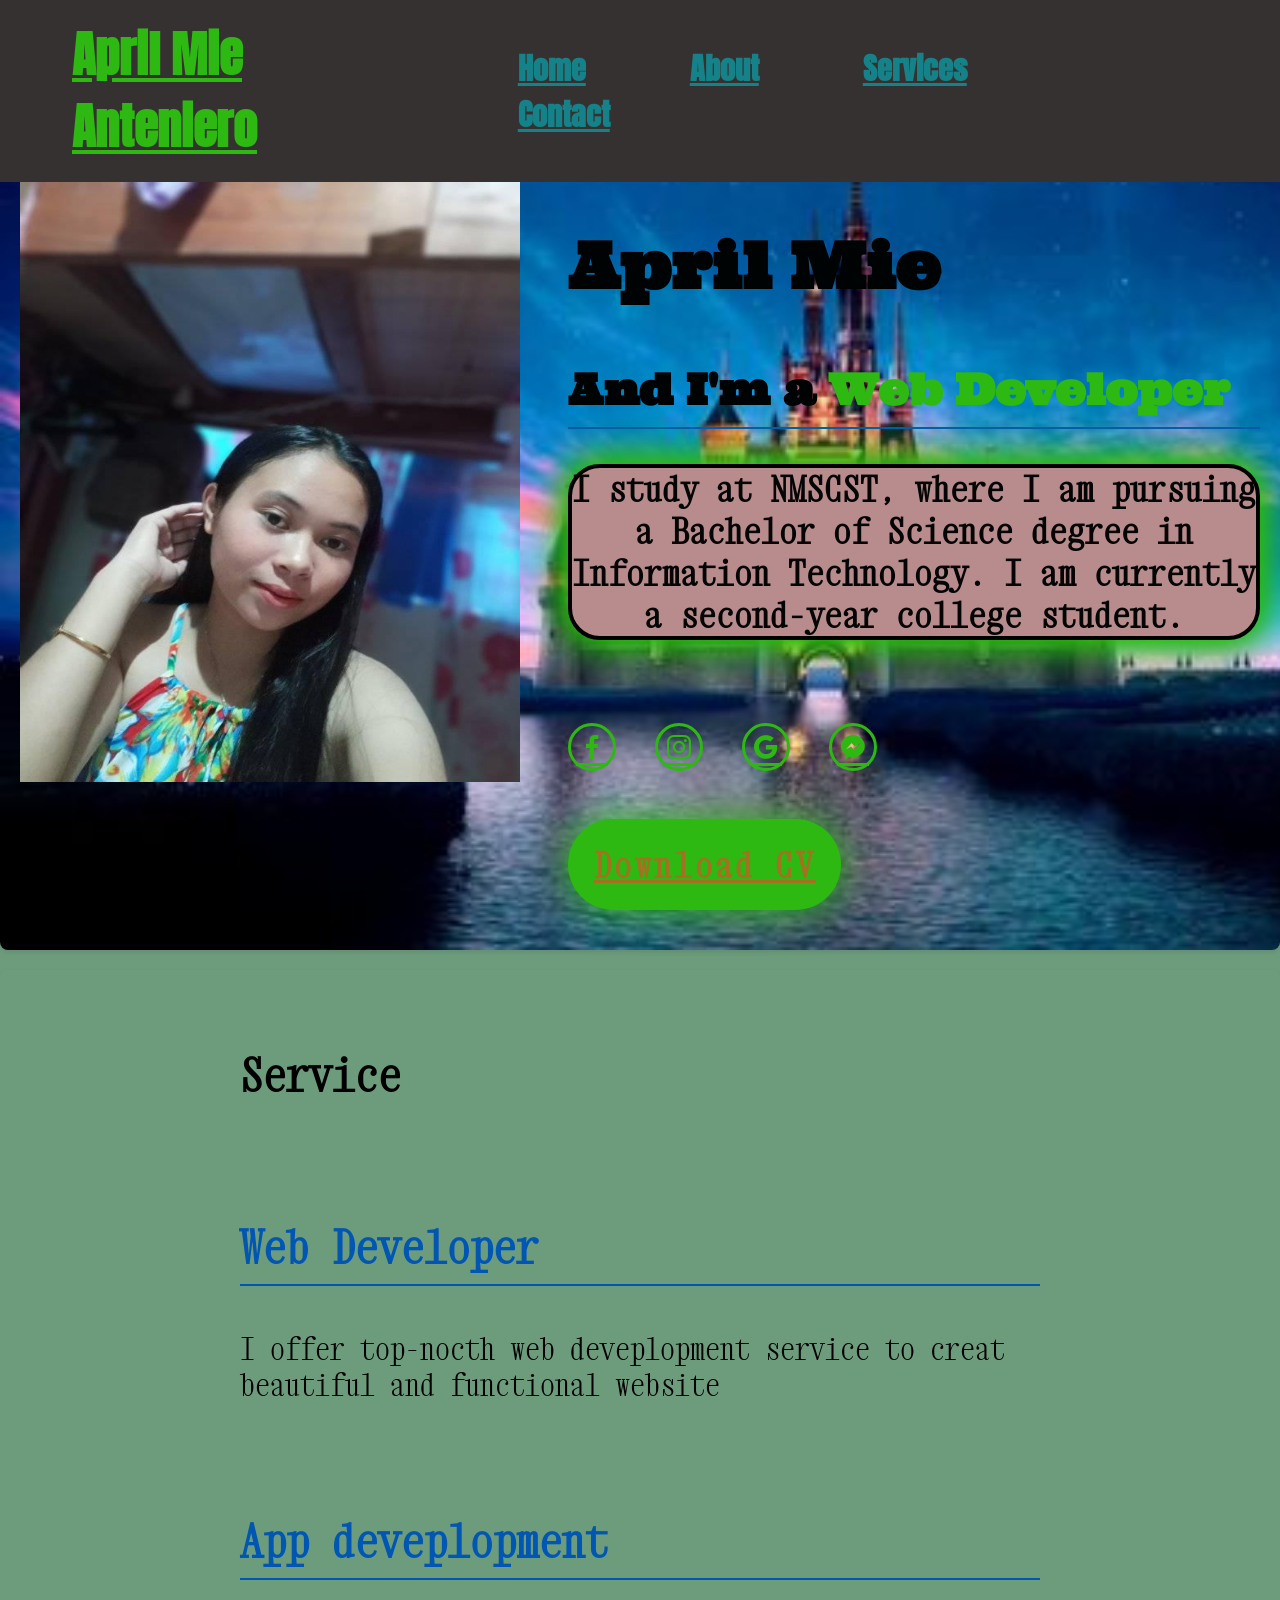
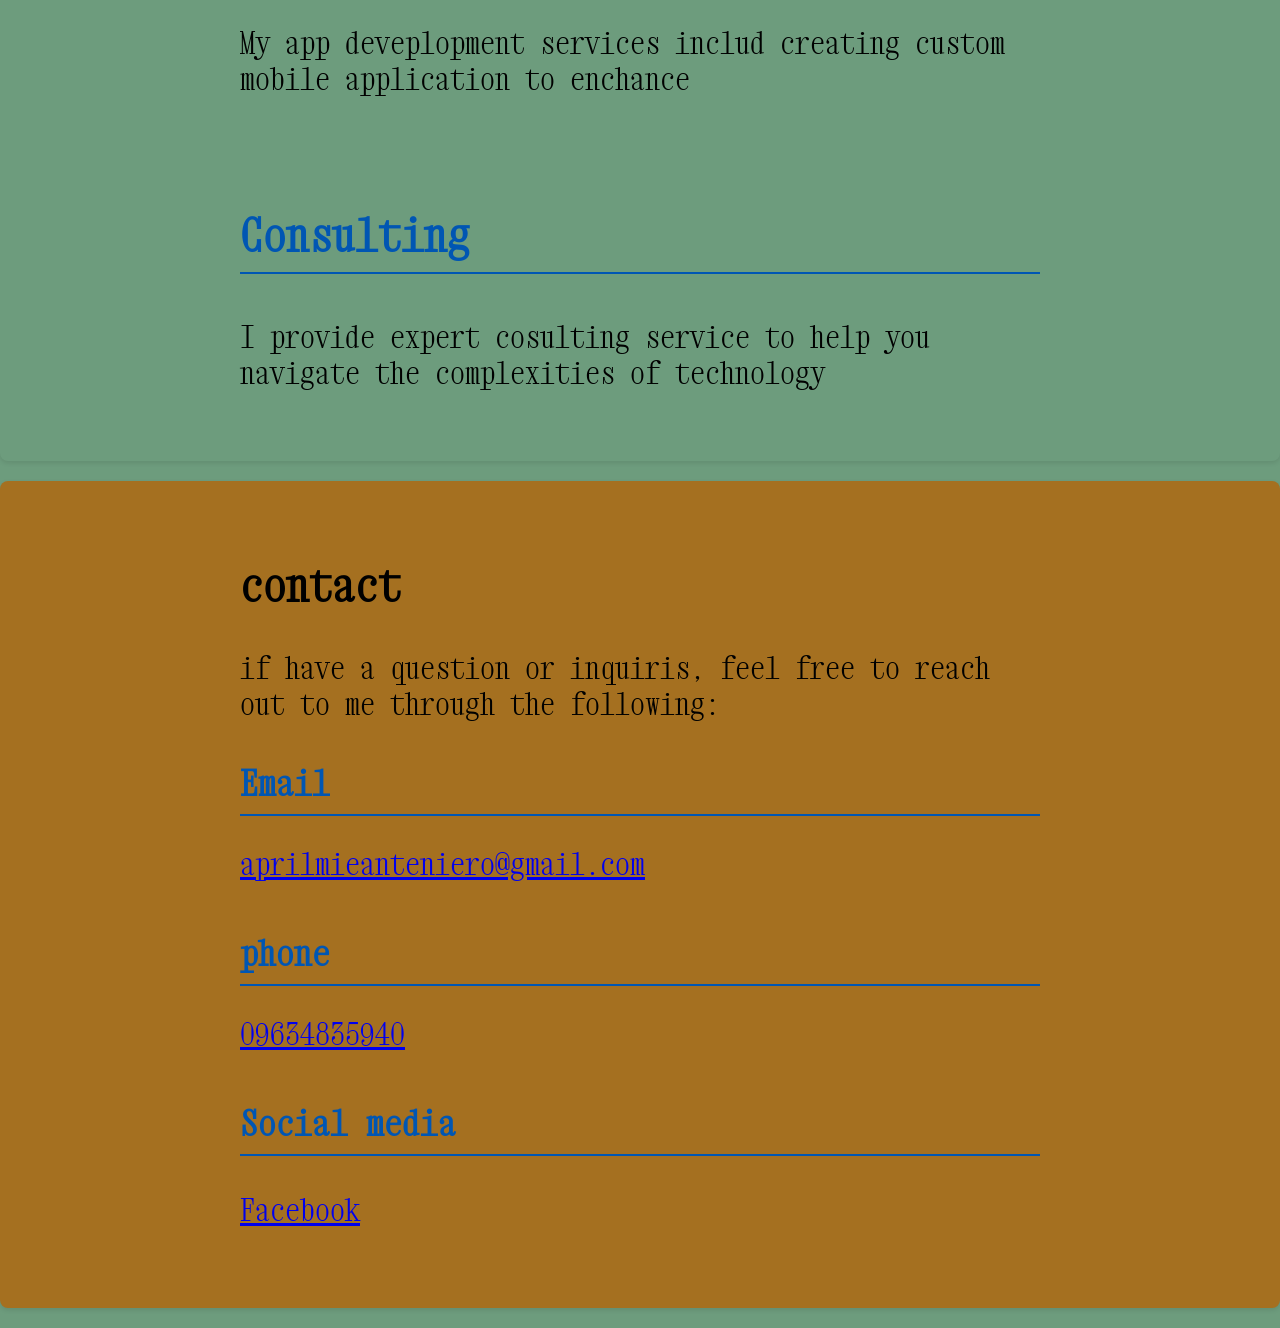
==== index.html @ c16d9663 "Add files via upload" ====
<!DOCTYPE html>
<html lang="en">

<head>
    <meta charset="UTF-8">
    <meta name="viewport" content="width=device-width, initial-scale=1.0">
    <title>portfolio</title>
    <link rel="stylesheet" href="style.css">
    <link href='https://unpkg.com/boxicons@2.1.4/css/boxicons.min.css' rel='stylesheet'> 
    <link rel="preconnect" href="https://fonts.googleapis.com">
    <link rel="preconnect" href="https://fonts.gstatic.com" crossorigin>
    <link href="https://fonts.googleapis.com/css2?family=Anton&family=Archivo+Black&family=Comfortaa:wght@300..700&family=Ultra&family=Xanh+Mono:ital@0;1&display=swap" rel="stylesheet"></head>
<body>
    <header class="header">
          <a href="#home" class="logo">April Mie Anteniero</a>
          <i class='bx bx-menu' id="menu-icon"></i>
          <nav class="navbar">
                      <a href="#home">Home</a>
                      <a href="#home">About</a>
                      <a href="#service">Services</a>
                      <a href="#contact">Contact</a>
          </nav>
      </header>
    <!-- Home Section -->
    <section id="home" class="home">
        <div class="home-img">
            <img src="366946422_767907528671666_5122061550633934863_n.jpg" alt="Profile Image">
        </div>
<div class="home-content">
    <h3>Hello I'm</h3>
    <h1>April Mie</h1>
    <h3>And I'm a <span>Web Developer</span></h3>
    <p><b>I study at NMSCST, where I am pursuing a Bachelor of Science degree in Information Technology. I am currently a second-year college student.
    </b></p>
    <div class="social-media">
        <a href="https://www.facebook.com/"><i class='bx bxl-facebook'></i></a>
        <a href="#"><i class='bx bxl-instagram' ></i></a>
        <a href="#"><i class='bx bxl-google' ></i></a>
        <a href="#"><i class='bx bxl-messenger' ></i></a>
    </div>
    <div class="button">
        <a href="#" class="btn">Download CV</a> 
    </div>
  </div>
</section>
    <section id="service" class="hiden">
        <div class="container">
            <div class="service-details">
                <h1>Service</h1>
                <div class="service-item">
                    <br>
                    <h3>Web Developer</h3>
                    <p>I offer top-nocth web deveplopment service to creat beautiful and functional website</p>
                </div>
                <br>
                <div class="service-item">
                    <h3>App deveplopment</h3>
                    <p>My app deveplopment services includ creating custom mobile application to enchance</p>
                </div>
                <br>
                <div class="service-item">
                    <h3>Consulting</h3>
                    <p>I provide expert cosulting service to help you navigate the complexities of technology</p>
                </div>
            </div>
    </section>
    <section id="contact" class="contact">
        <div class="container">
            <h2>contact</h2>
            <p>if have a question or inquiris, feel free to reach out to me through the following:</p>
            <div class="contact-info">
                <div class="contact-item">
                    <h3>Email</h3>
                    <p><a href="aprilmie.anteniero@gmail.com">aprilmieanteniero@gmail.com</a></p>
                </div>
                <div class="contact-item">
                    <h3>phone</h3>
                    <p><a href=tel:"09634835940">09634835940</a></p>
                </div>
                <div class="contact-item">
                    <h3>Social media</h3>
                    <br>
                    <a href="https://www.facebook.com/">Facebook</a>

                    </p>
                </div>
            </div>
            <script src="main.js"></script>
        </body>
        </html>
---- style.css ----
/* Global Styles */
:root {
    --bg-color: #a57020;
    --snd-bg-color: #d5fdf9;
    --text-color: #000;
    --main-color: #2db911;
}
body {
    font-family: Arial, sans-serif;
    margin: 0;
    padding: 0;
    background-color: #6d9c7d;
    color: #000000;
    align-items: center;
}

/* Header Styles */
/* Header & NavBar Section */
  
.header {
    width: 100%;
    position: fixed;
    top: 0;
    right: 0;
    z-index: 1000;
    display: flex;
    align-items: center;
    justify-content: space-between;
    padding: 1.2rem 10%;
    background: url(4e1af3bb2454756dd88977e11aaeced2.jpg)   ;
    backdrop-filter: blur(10px);
    transition: all 0.5s ease;
    background-color: rgb(54, 49, 49);
    font-family:"Anton", system-ui;
    font-optical-sizing: auto;
    font-weight: 400;
    font-style: normal;
    height:fit-content;
}


.logo {
    font-size: 3rem;
    color: var(--main-color);
    font-weight: 700;    
    cursor: default;
    transition: 0.3s ease;
    margin-left: 200px;
}

.logo:hover {
    transform: scale(1.2);
}

.navbar a {
    font-size: 1.9rem;
    color: rgb(21, 130, 138);
    margin-left: 5rem;
    font-weight: 700;
    transition: 0.3s ease-in-out infinite;
    border: none;
    outline: none;
    border-radius: 4rem;
    padding: 11px 10px;
}

.navbar a:hover{
    color: rgb(30, 32, 27);
    transform: scale(1.5);
    background-color: rgb(168, 173, 86);
    scale: 1.1;
    box-shadow: 0 0 40px rgb(147, 156, 22);   
}

#menu-icon {
    font-size: 3.6rem;
    color: rgb(147, 156, 22);
    cursor: pointer;
    display: none;
}
.home {
    display: flex;      
    align-items: center;
    background-image: url(315cbfa063f57e115be43d014596c991.jpg) ;
    background-size:cover;
    position: sticky;
    justify-content: space-between;
    }
.home p {
color: rgb(10, 14, 7);
justify-content: right;
}

.home-img img {
    width: 500px;
    height: 600px;
    animation: floatImage 4s ease-in-out infinite;
    box-shadow: 0 0 25px var(rgb(50, 43, 151));
    cursor: pointer;
    transition: 0.4s ease-in-out;
    align-items: center;        
    margin: 0 auto;
    display: inline-flex;
    justify-content: center;
}

.home-img img:hover {
    box-shadow: 0 0 25px var(--main-color),
                0 0 35px var(--main-color),
                0 0 55px var(--main-color);
}

@keyframes floatImage {
    0% {
        transform: translateY(0);
    }

    50% {
        transform: translateY(-2.4rem);
    }

    100% {
        transform: translateY(0);
    }
}
.home-content {
    margin-left: 3rem;
    text-align: left;
}

.home-content h3 {
    font-size: 2.7rem;
    font-weight: 700;
    font-family: "Ultra", serif;
    color: #000303;
}

.home-content h3:nth-of-type(2) {
    margin-bottom: 2rem;
}

span {
    color: var(--main-color);
}

.home-content h1 {
    font-size: 4rem;
    font-weight: 700;
    line-height: 1.3;
    font: bolder;
    font-family: "Ultra", serif;
    color: #000303;
}

.home-content p {
    box-shadow: 0 0 25px var(--main-color),
                0 0 35px var(--main-color),
                0 0 55px var(--main-color);
    border: .3rem solid rgb(0, 0, 0);
    text-align: center;
    border-radius: 2rem;
    font: bolder;
    font-size: 2.2rem;
    font-family: "Xanh Mono", monospace;
    justify-content: right;
    color: rgb(5, 5, 5);
    font-weight: bolder;
    background-color: #b88c8c;
}

.social-media a {
    display: inline-flex;
    justify-content: center;
    align-items: center;
    width: 42px;
    height: 42px;
    background: transparent;
    border: .2rem solid var(--main-color);
    border-radius: 50%;
    font-size: 2rem;
    color: var(--main-color);
    margin: 3rem 1.5rem 3rem 0;
    transition: .3s ease-in-out;
}

.social-media a:hover {
    transform: scale(1.2)translateY(-10px);
    background-color: var(--main-color);
    color: var(--bg-color);
    box-shadow: 0 0 25px var(--main-color); 
}

.home .btn {
    align-items: center ;
    display:table;
    border-radius: 4rem;
    font-size: 2.1rem;
    color: var(--bg-color);
    letter-spacing: .2rem;
    font-weight: 600;
    text-align: center;
    justify-content: center;
    background-color:var(--main-color);
    border: 3px transparent rgb(147, 156, 22);
    padding: 1.6rem 1.6rem;
    box-shadow: 0 0 40px var(--main-color);
}

.home .btn:hover {
    background:black;
    color: var(--bg-color); 
    transition: .5s ease-in-out infinite;
    box-shadow: 0 0 40px var(--main-color);   
}
/* Section Styles */
section {
    padding: 40px 20px;
    margin: 20px 0;
    border-radius: 8px;
    box-shadow: 0 2px 5px rgba(0, 0, 0, 0.1);
    font-family: "Xanh Mono", monospace;
    font: bolder;
    font-weight: 400;
    font-size: 30px;
}

.container {
    max-width: 800px;
    margin: auto;
}

h3 {
    color: #0056b3; /* Blue */
    border-bottom: 2px solid #0056b3;
    padding-bottom: 10px;
}

/* Service Items */
.service-item {
    margin: 20px 0;
}

.service-item h3 {
    font-size: 1.5em;
}

/* Contact Styles */
.contact {
    background-color: var(--bg-color); /* Light Blue */
    font-family: "Xanh Mono", monospace;
    font: bolder;
    font-size: 30px;
}

.contact-info {
    display: flex;
    flex-direction: column;
}

.contact-item {
    margin: 10px 0;
}

.contact-item h3 {
    margin: 0;
}

@media (max-width:991px) {
    .header {
        padding: 2rem 3%;
    }
    section{
        padding: 10rem 3%;
    }
    .services{
        padding: 7rem
    }
    
    .Hobbies .wrapper{
        grid-template-columns: repeat(1,1fr);
    }
    .contact form .input-box input {
        width: 100%;
    }
    .footer{
        padding: 2rem 3%;
    }
}
@media (max-width:786px) {
    #menu-icon {
        display: block;
    }

    .navbar {
        position: absolute;
        top: 100%;
        right: -100%;
        width: 255px;
        min-height: 100vh;
        display: flex;
        flex-direction: column;
        background: var(--main-color);
        transition: all 0.5s ease;
        backdrop-filter: blur(10px);
    }

    .navbar a {
        display: block;
        padding: 17px;
        font-size: 22px;
    }

    .navbar.active {
        right: 0;
    }
    .home{
        flex-direction: column;
    }
    .home-content h3{
        font-size: 2.6rem;
    }
    .home-content h1{
        font-size: 5rem;
    }
    .home-content{
        order: 2;
        margin-left: 1rem;
    }
    .home-img img{
        width: 70vw;
        margin-top: 4rem;
    }
    .about{
        flex-direction: column-reverse;
    }
    .about-img img{
        width: 70vw;
        margin-top: 4rem;
    }
    .services h2{
        margin-bottom: 3rem;
    }
}

@media (max-width:617px) {
    .home-img img{
        width: 70vw;
        margin-top: 8rem;
    }
    .about-img img{
        width: 70vw;
        margin-top: 4rem;
    }
}
@media (max-width:450px) {
    html{
        font-size: 50%;
    }
}
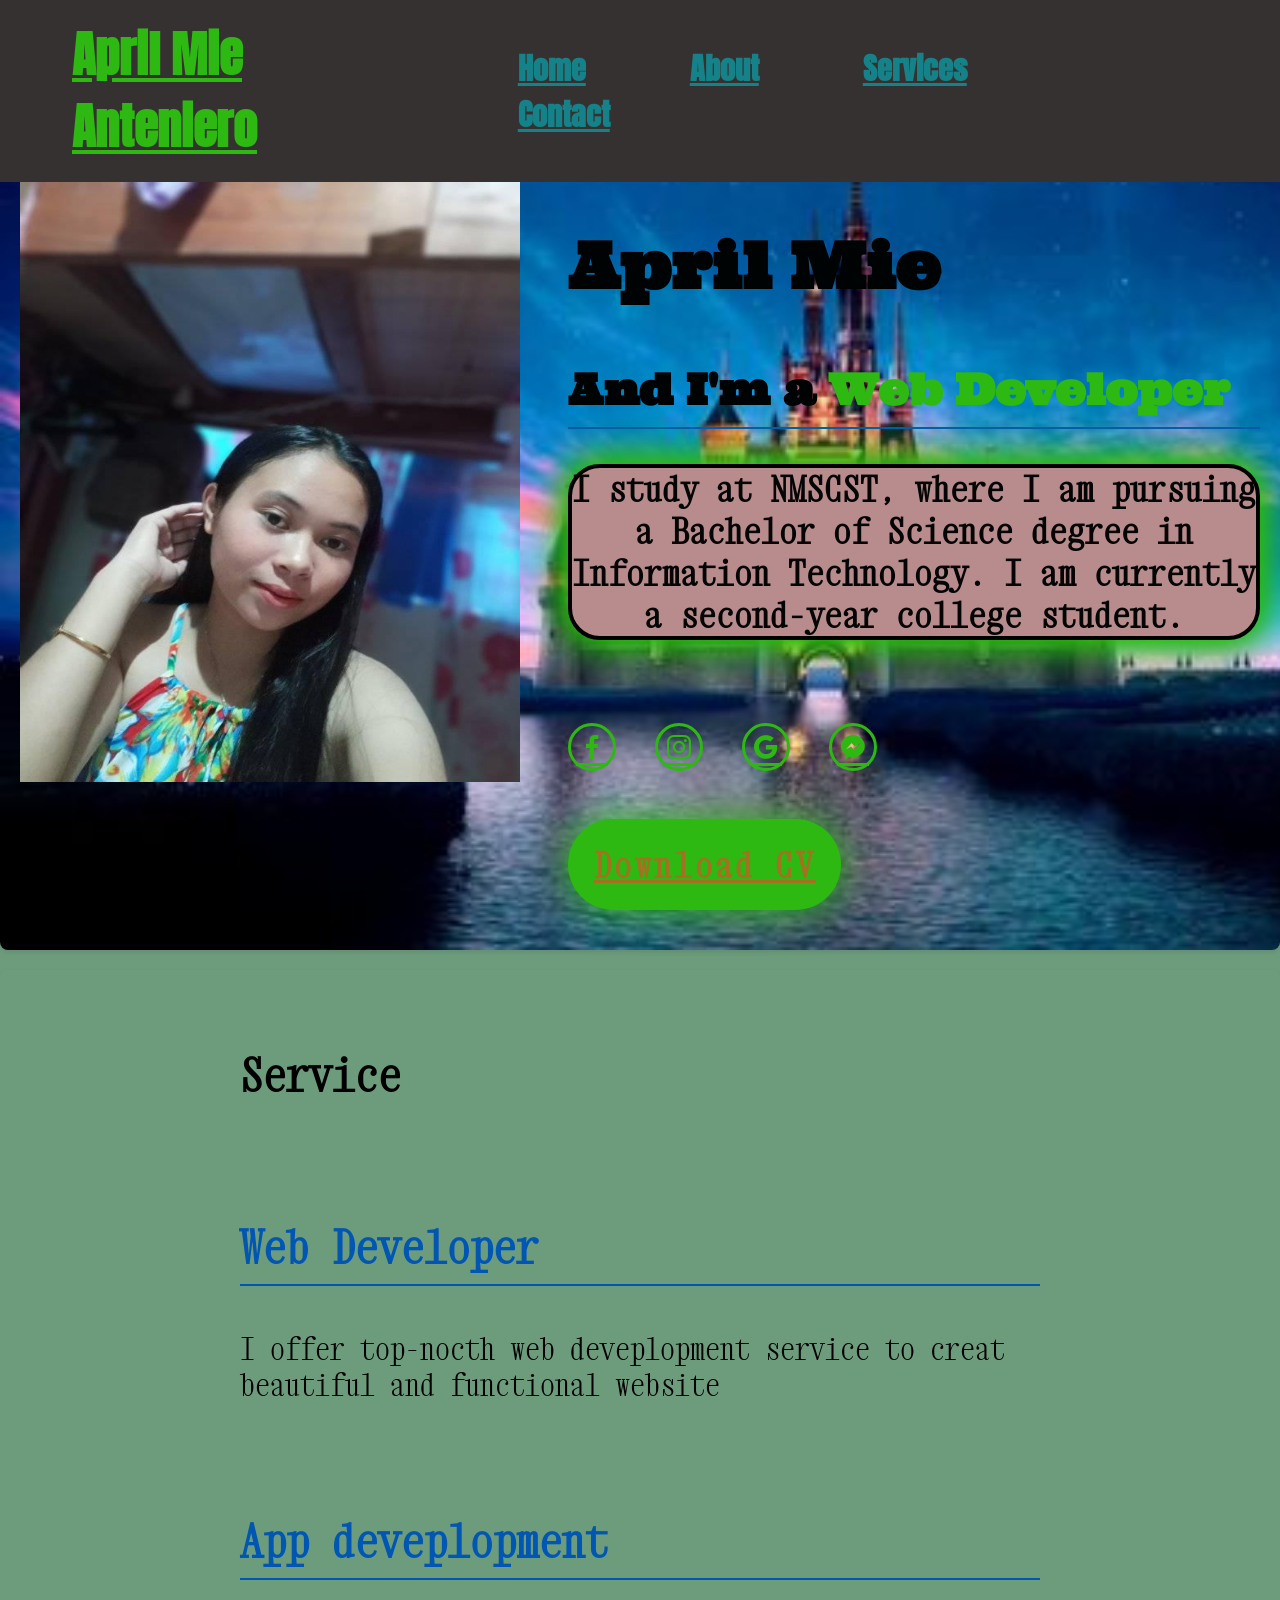
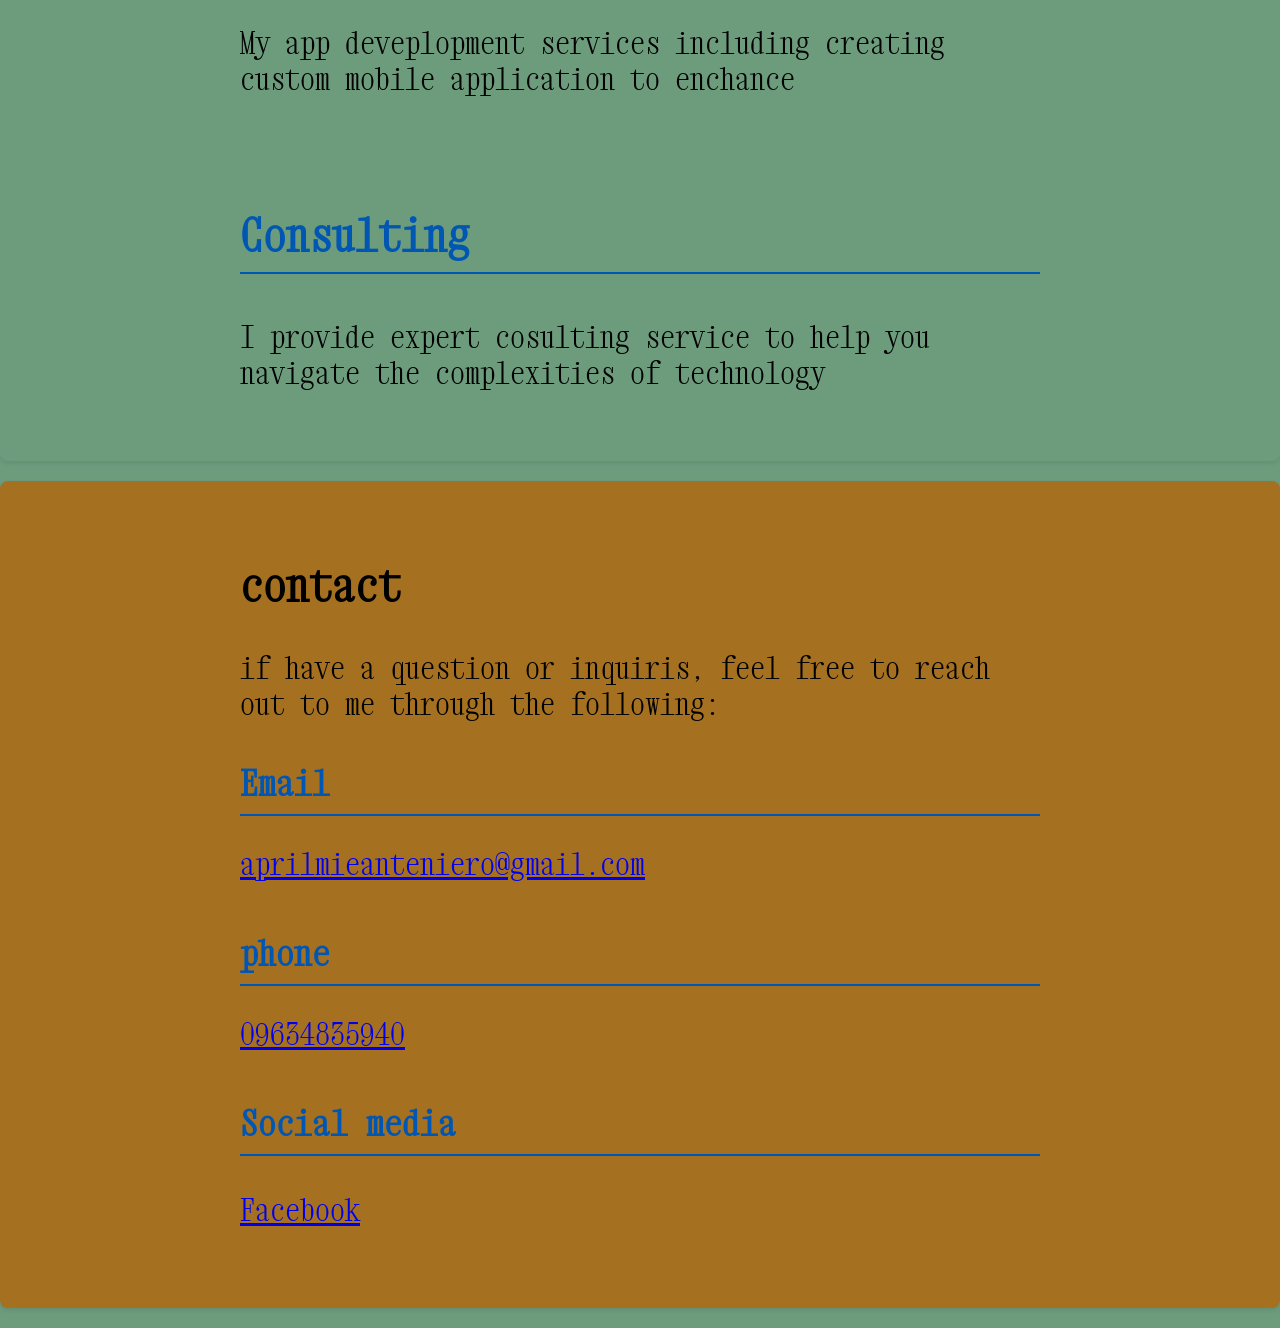
==== commit 5cb9f208: "123" ====
--- a/index.html
+++ b/index.html
@@ -55,7 +55,7 @@
                 <br>
                 <div class="service-item">
                     <h3>App deveplopment</h3>
-                    <p>My app deveplopment services includ creating custom mobile application to enchance</p>
+                    <p>My app deveplopment services including creating custom mobile application to enchance</p>
                 </div>
                 <br>
                 <div class="service-item">
